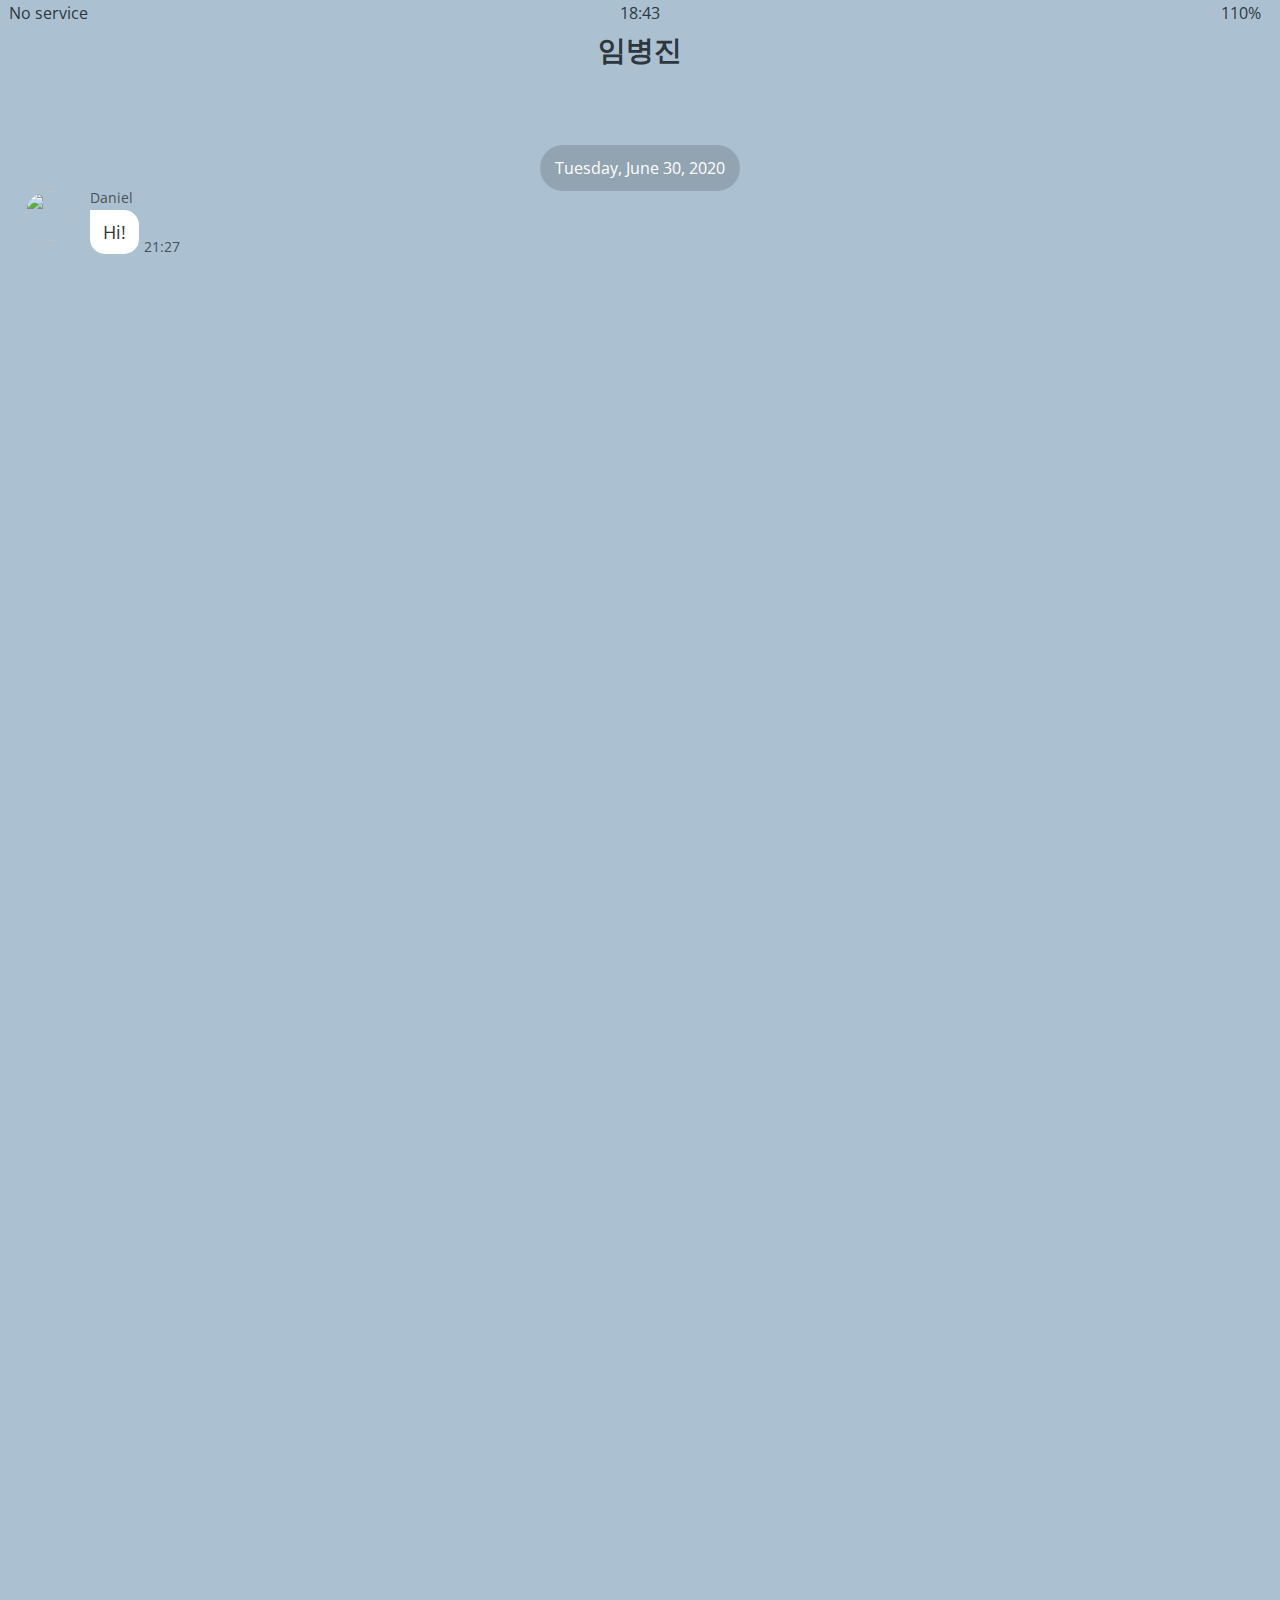
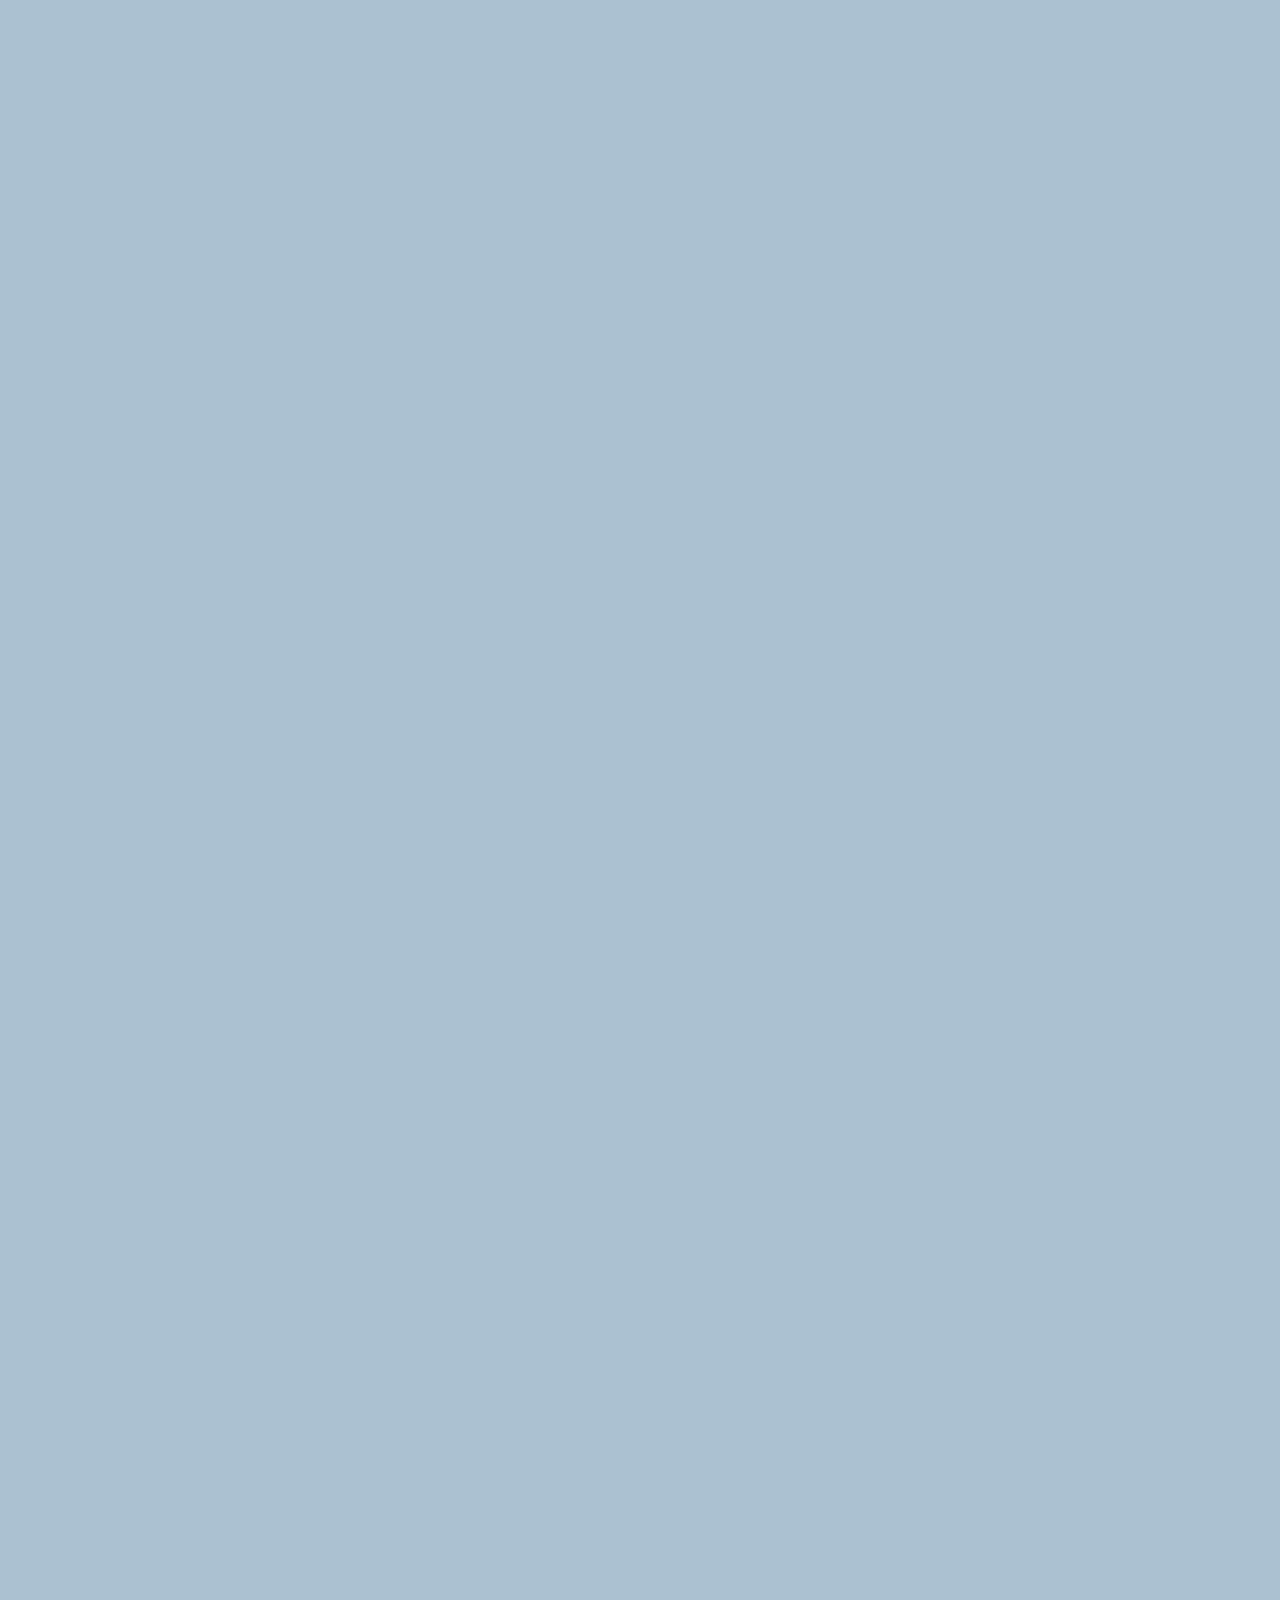
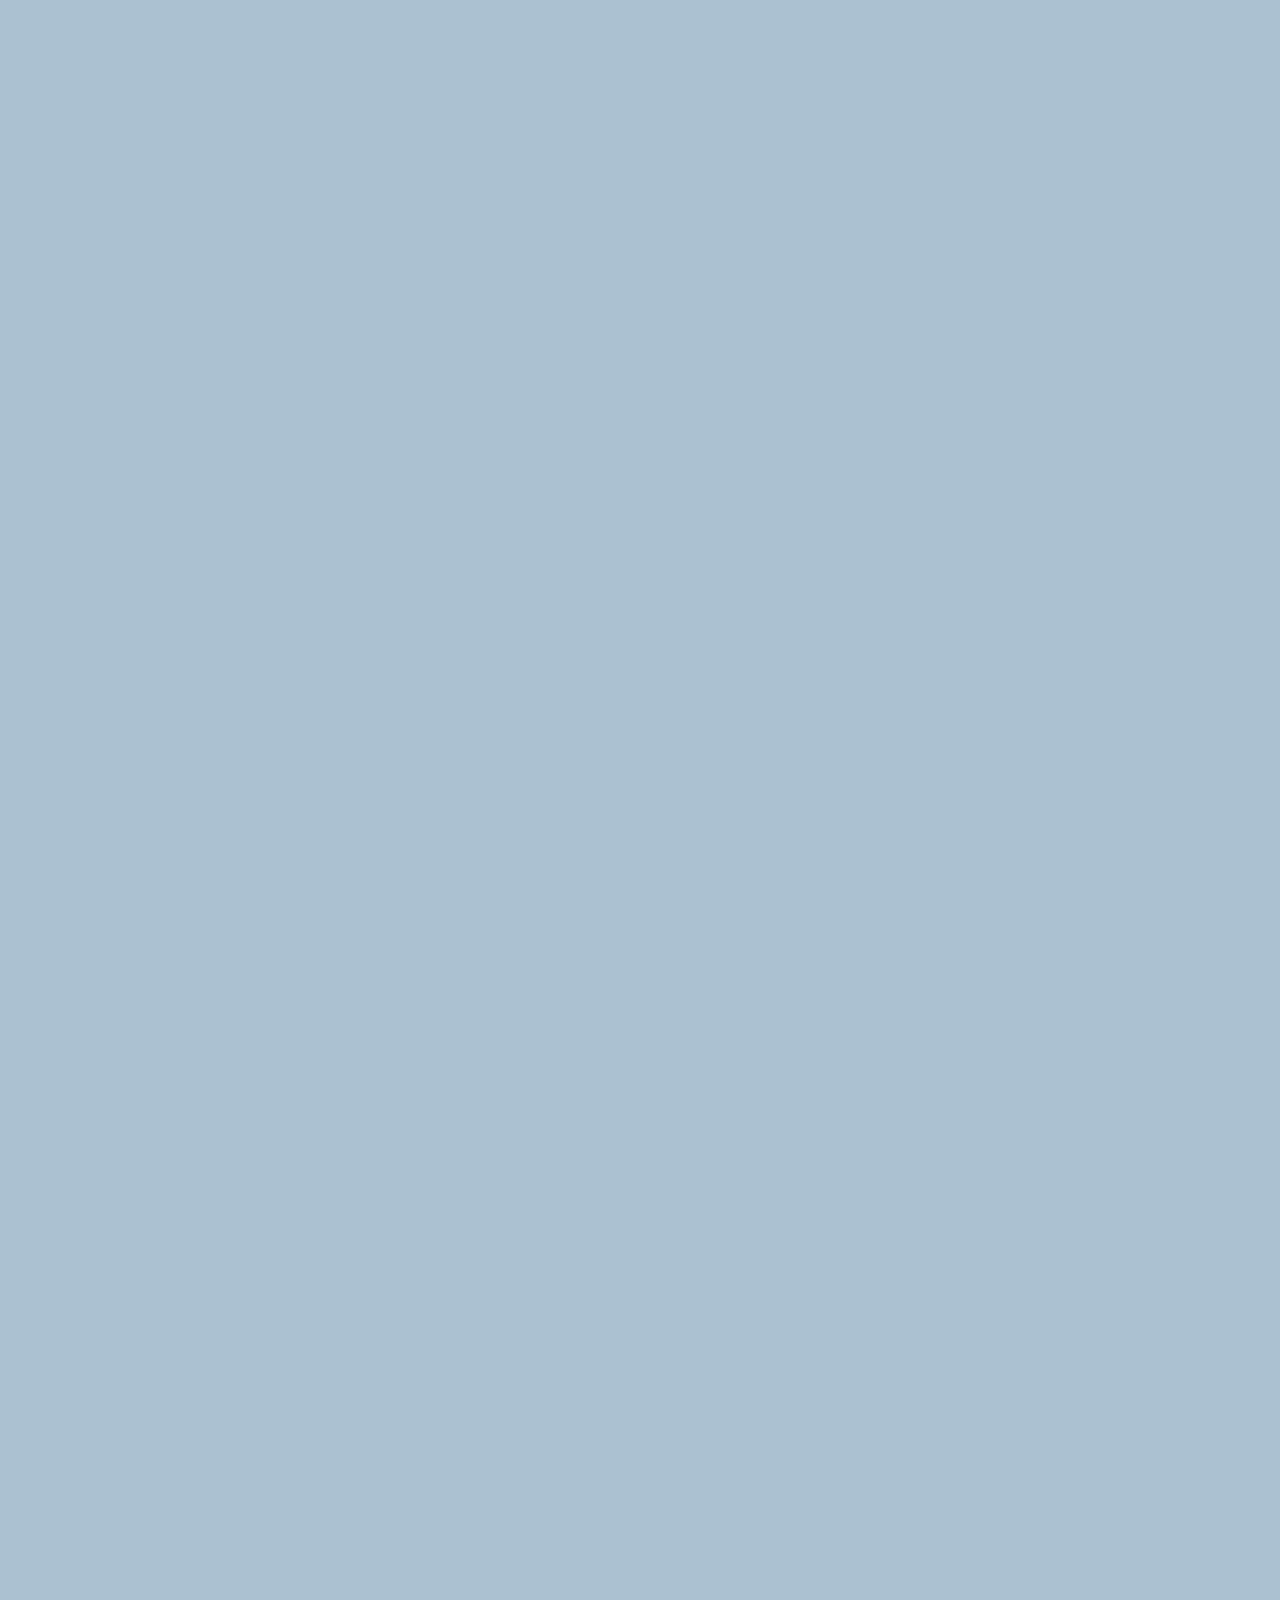
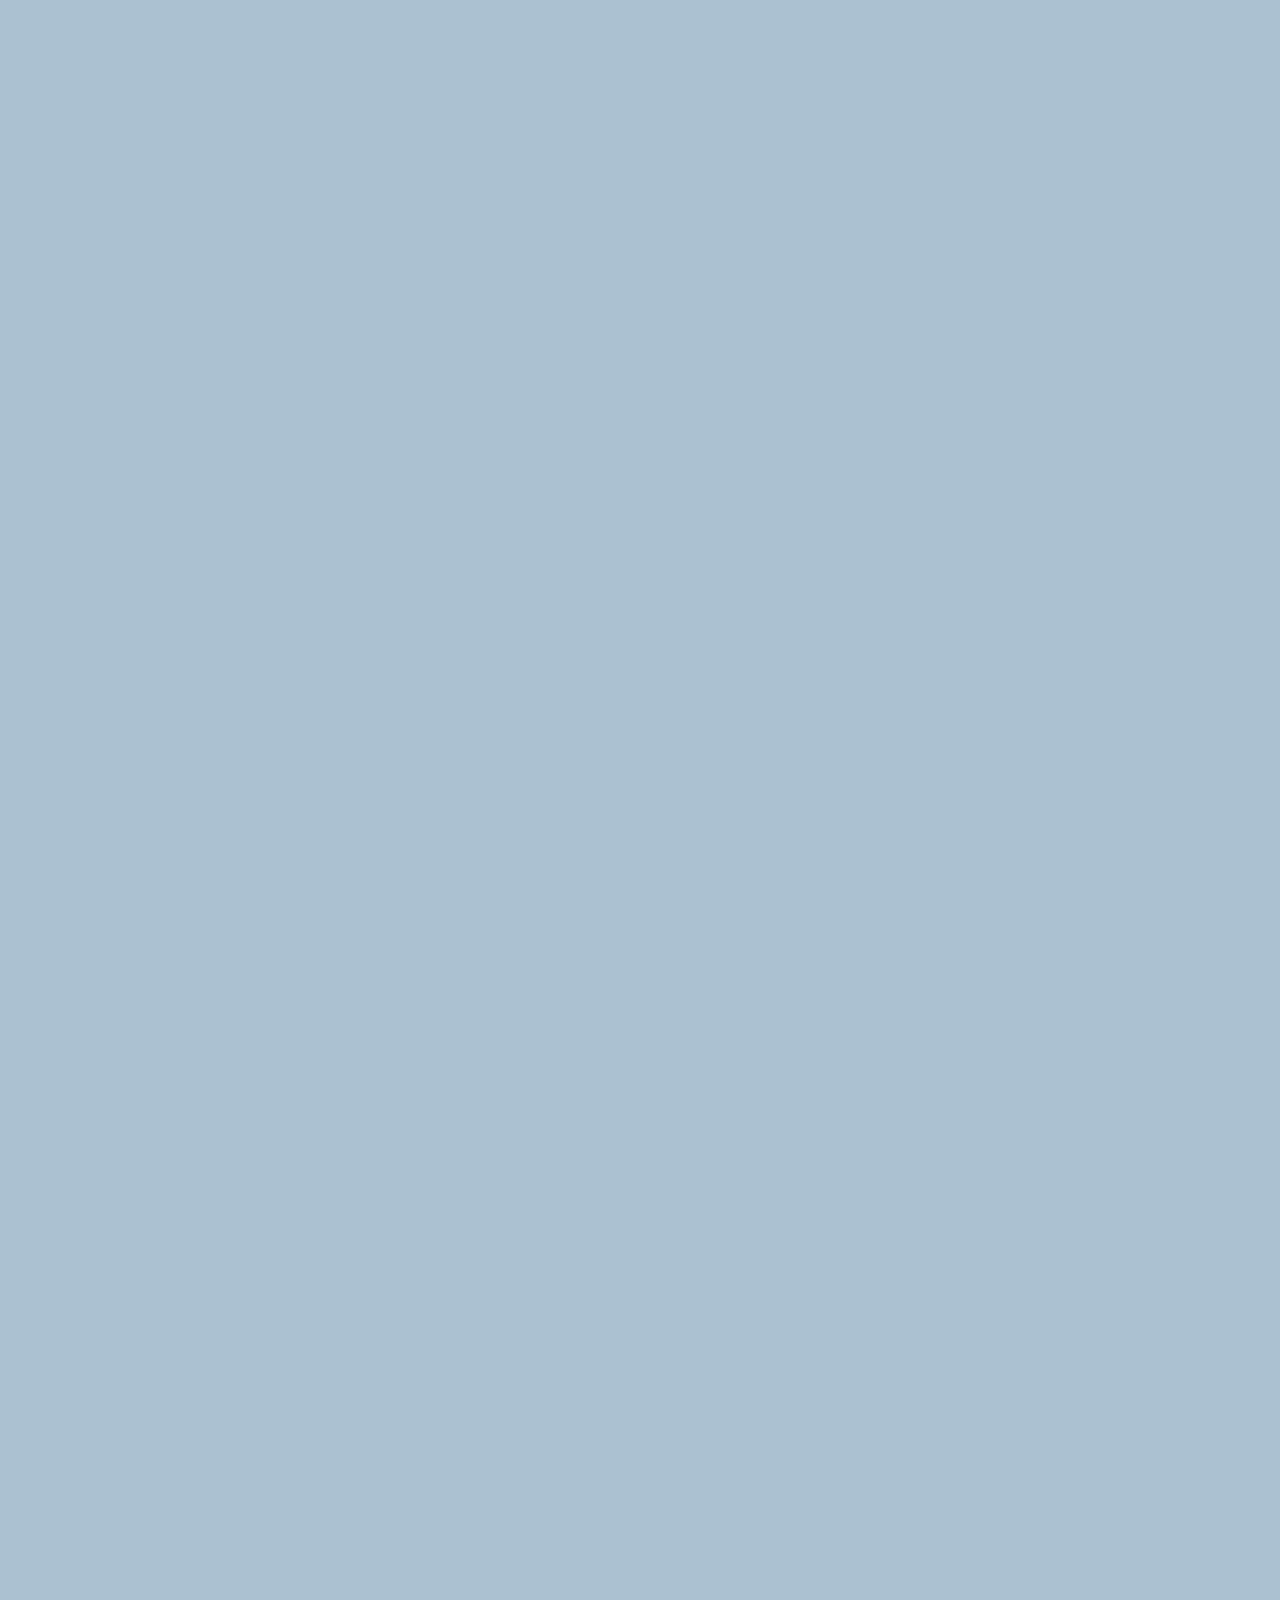
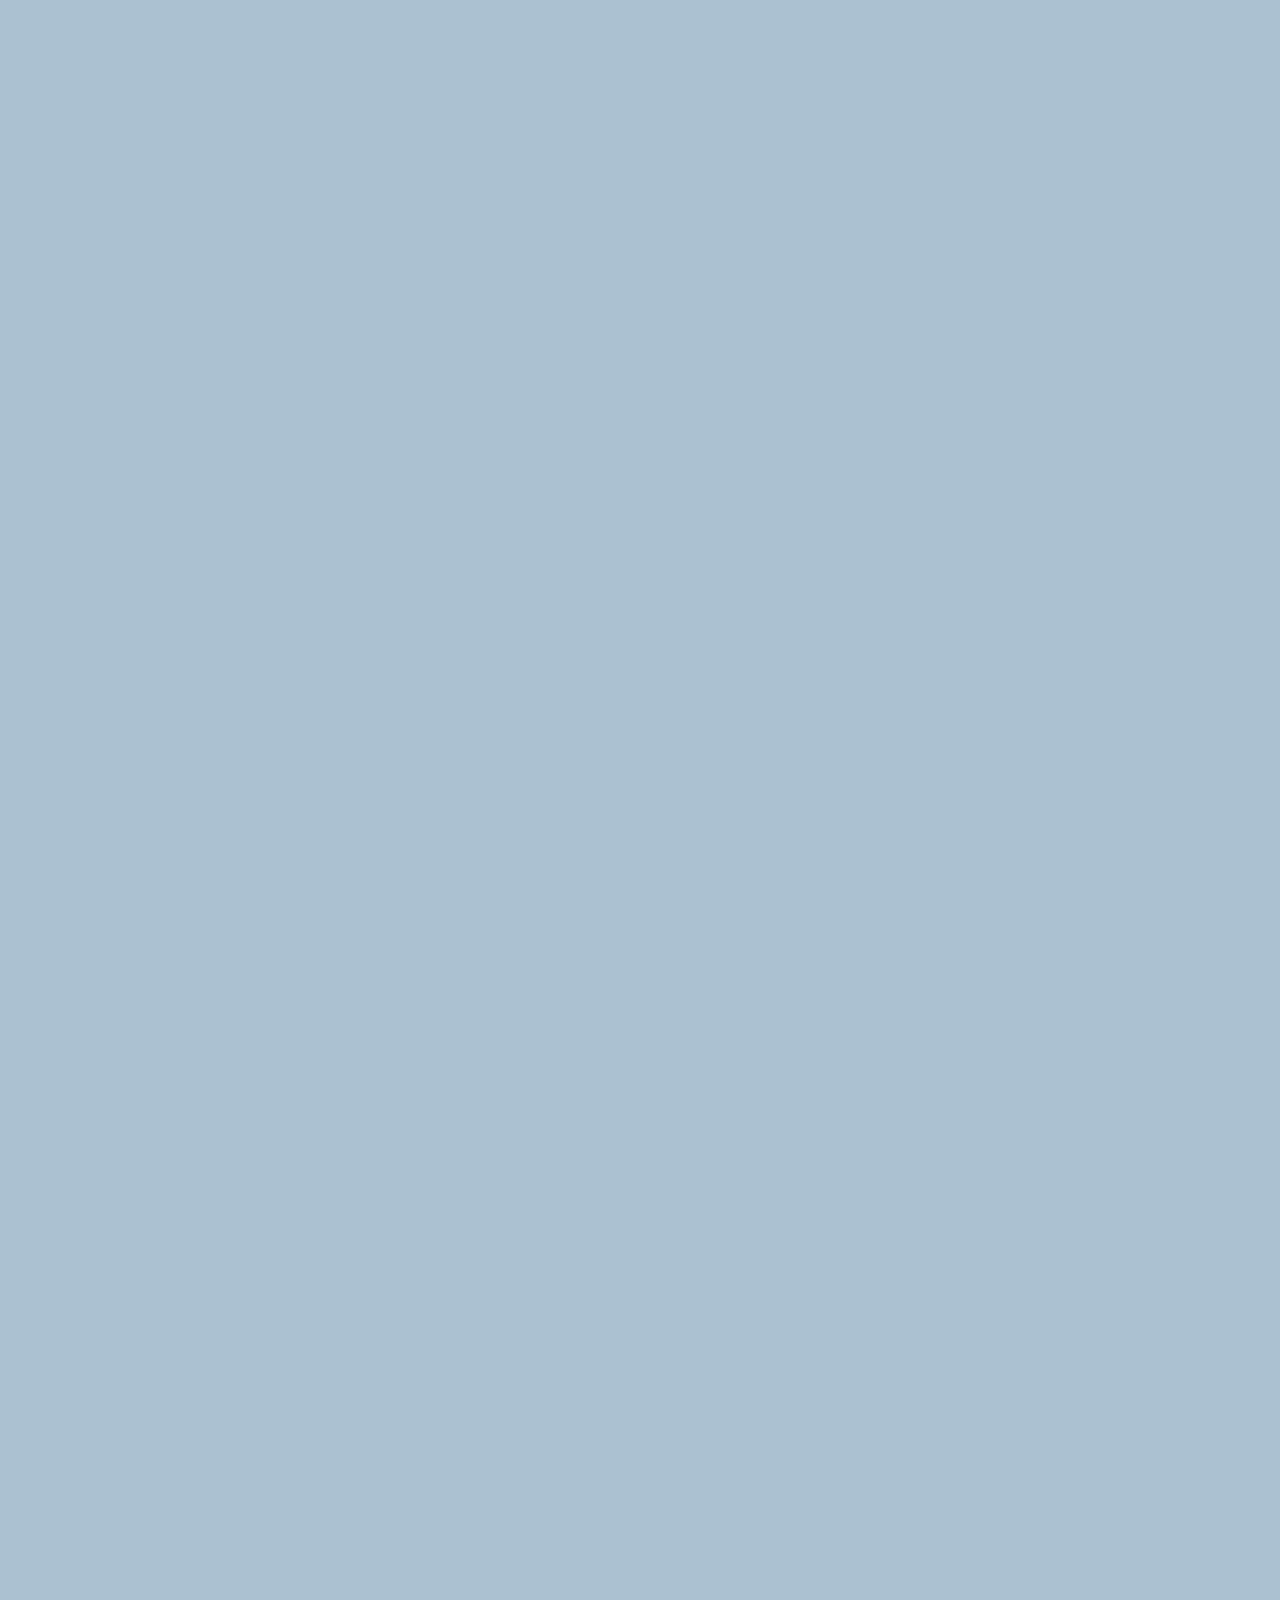
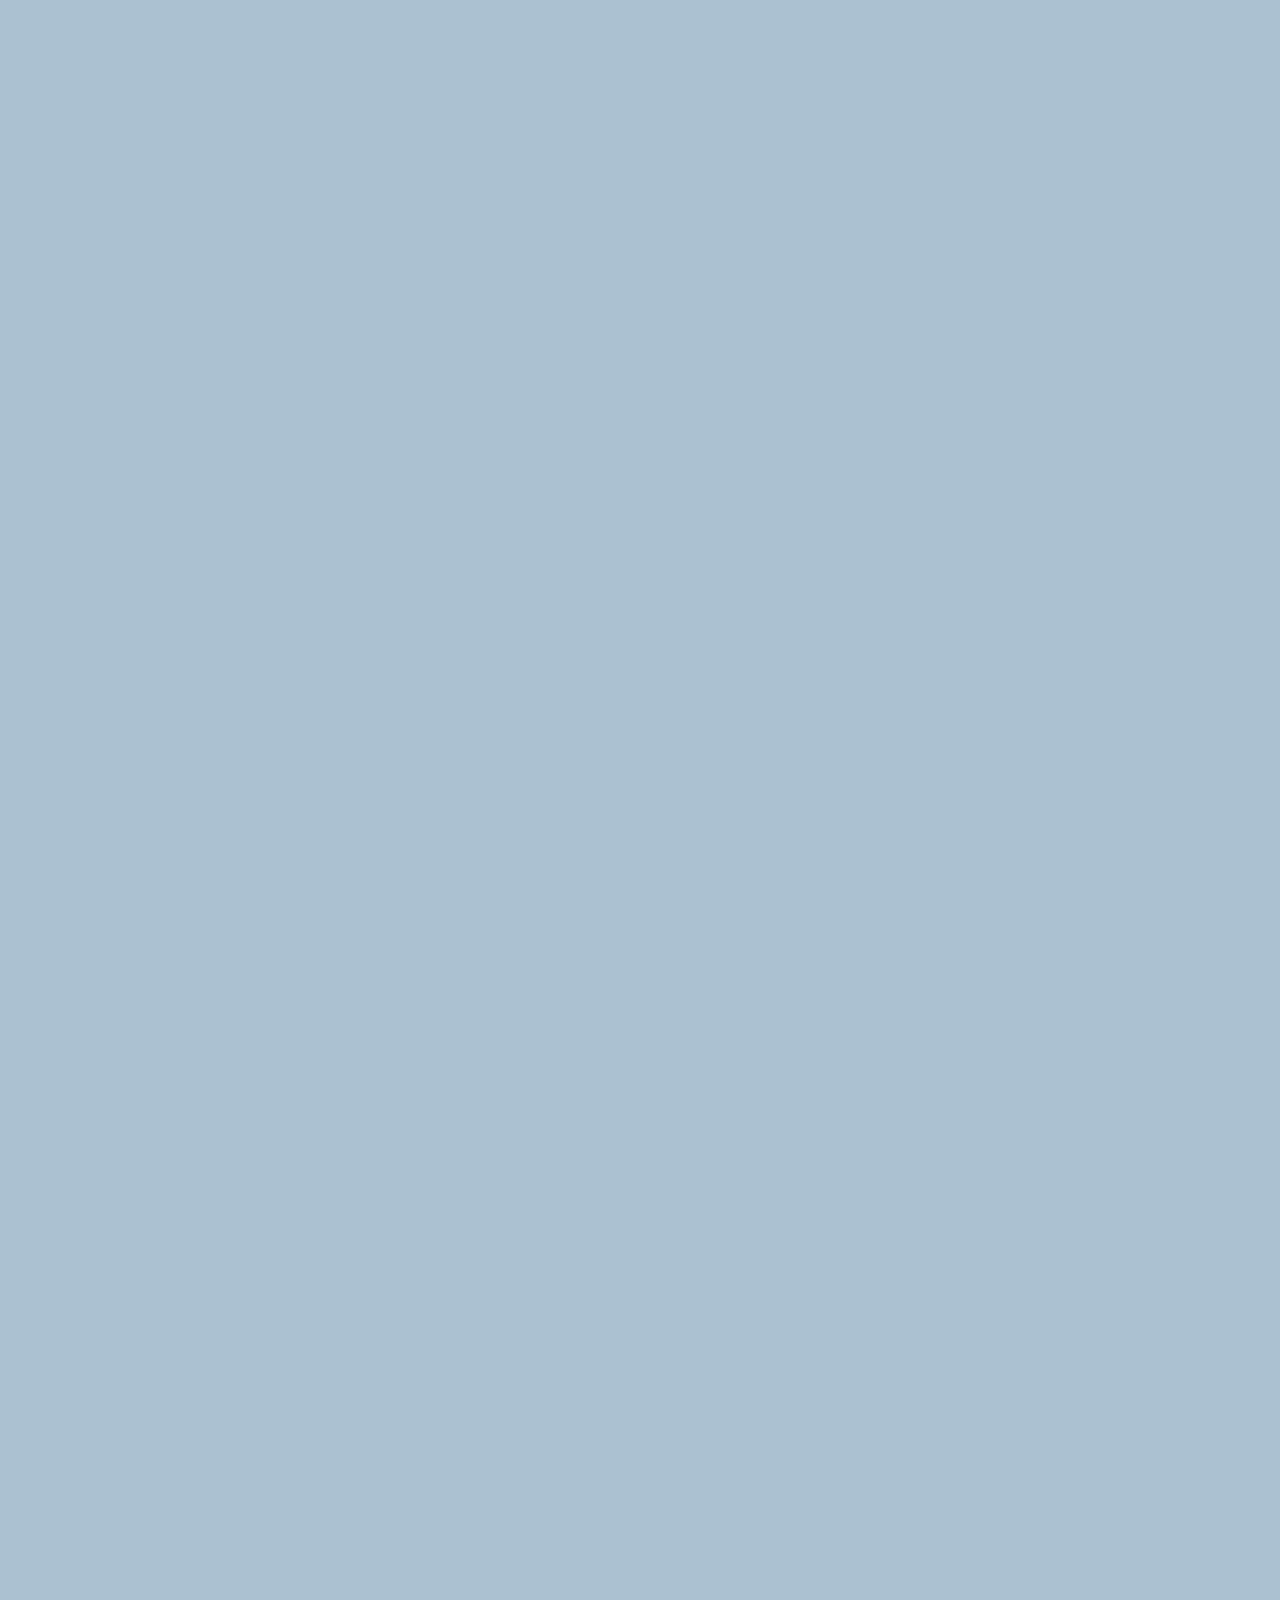
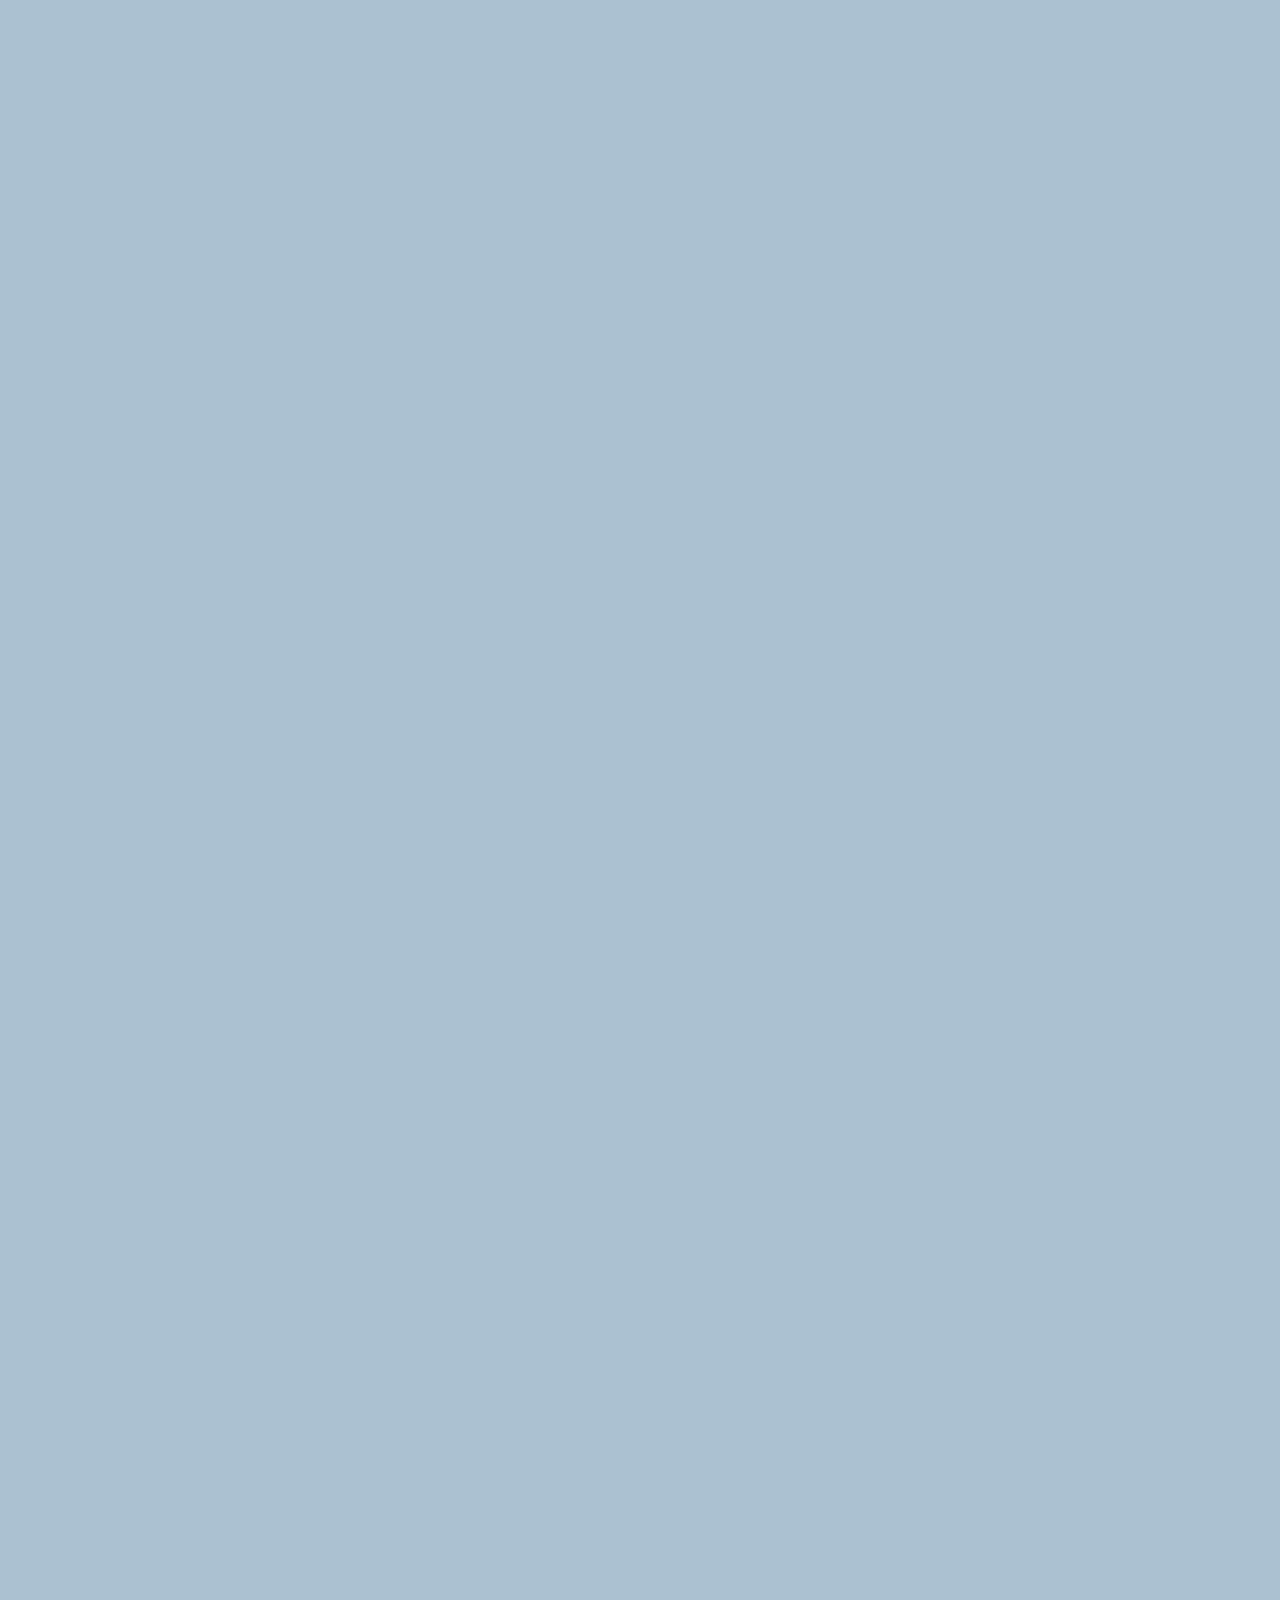
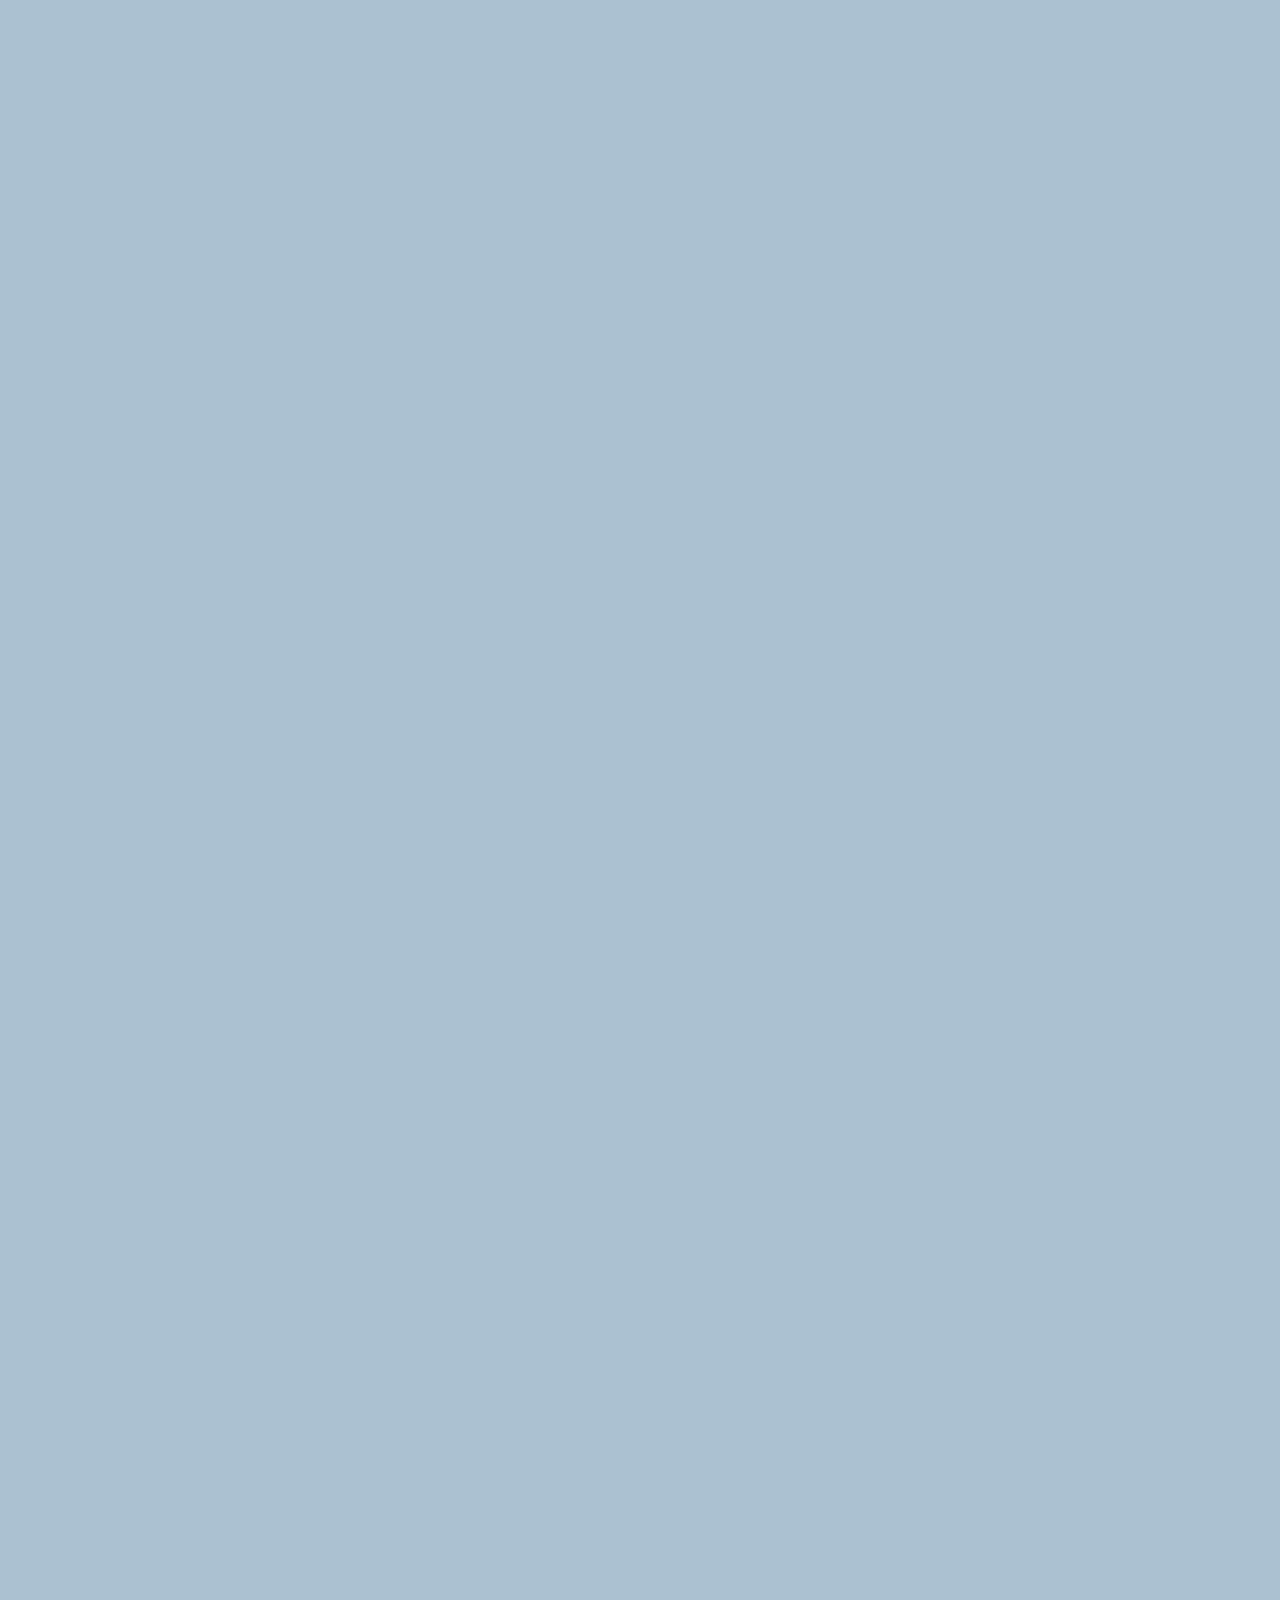
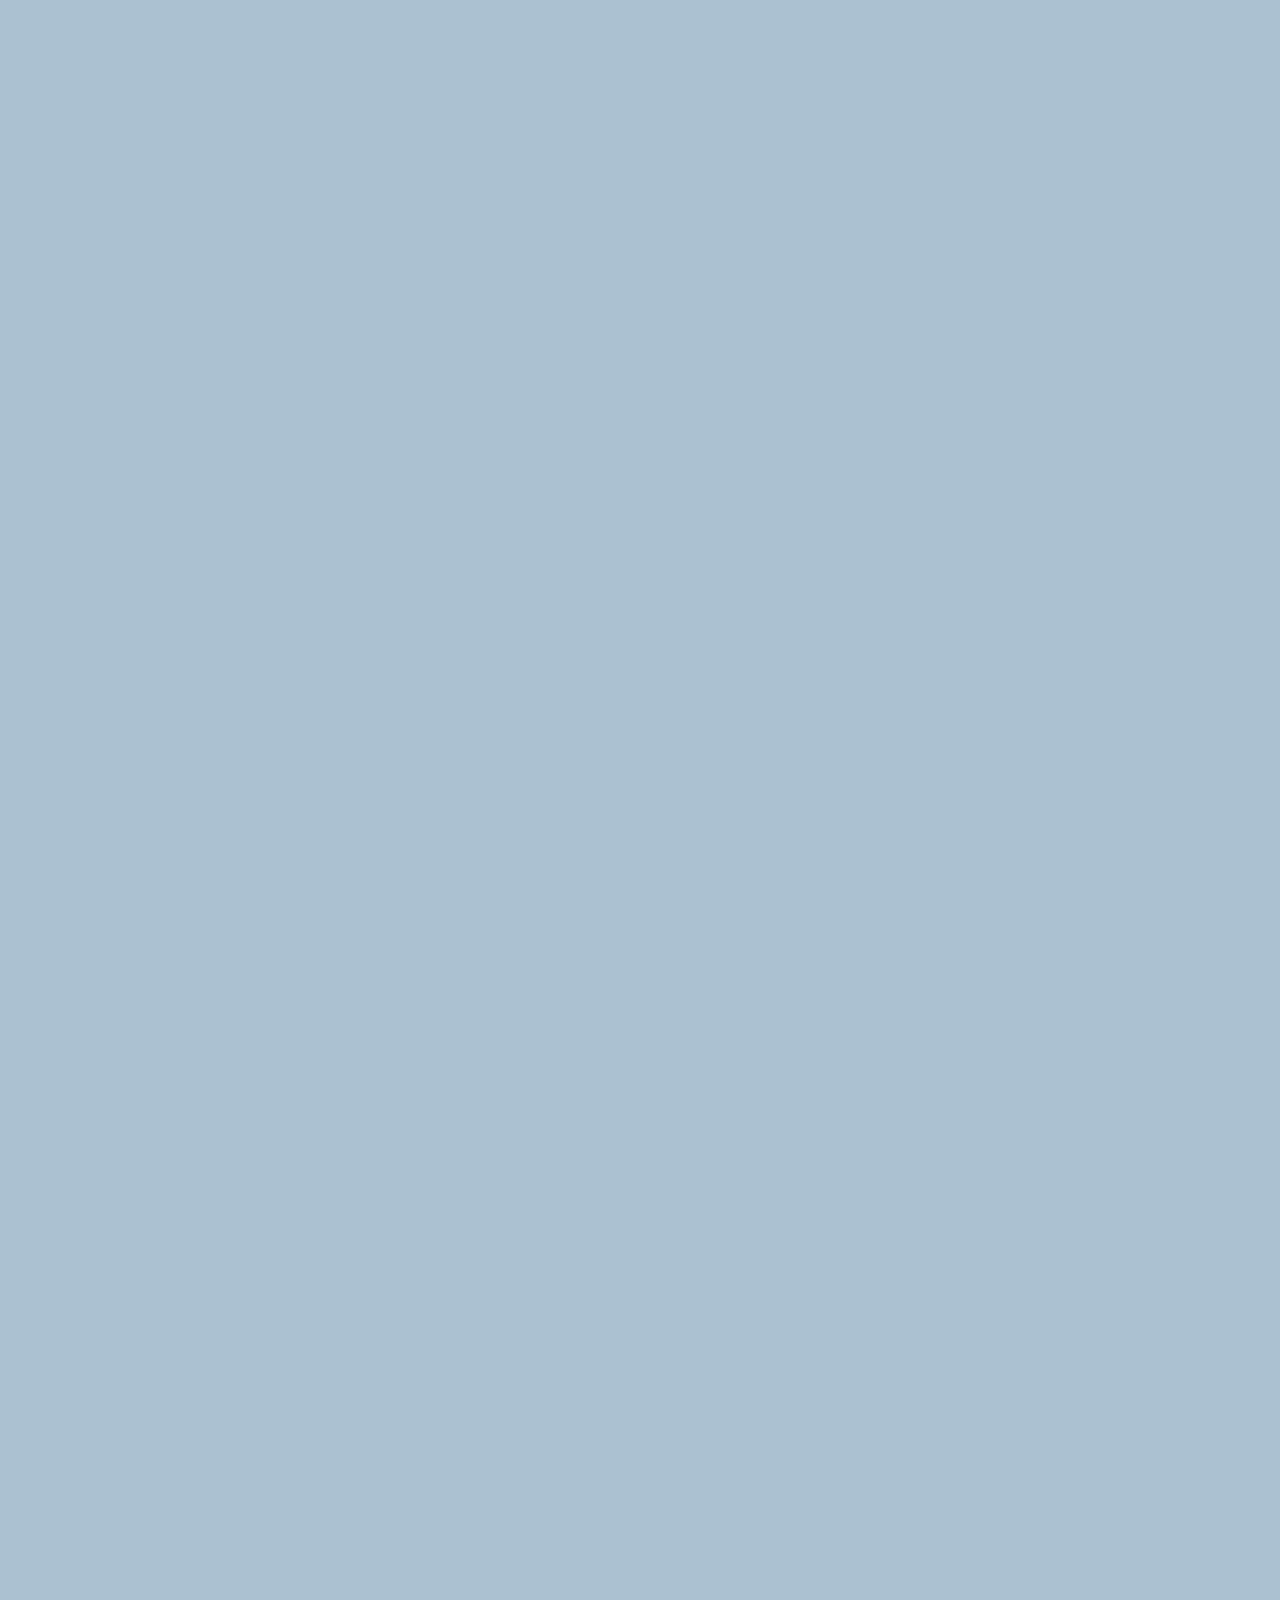
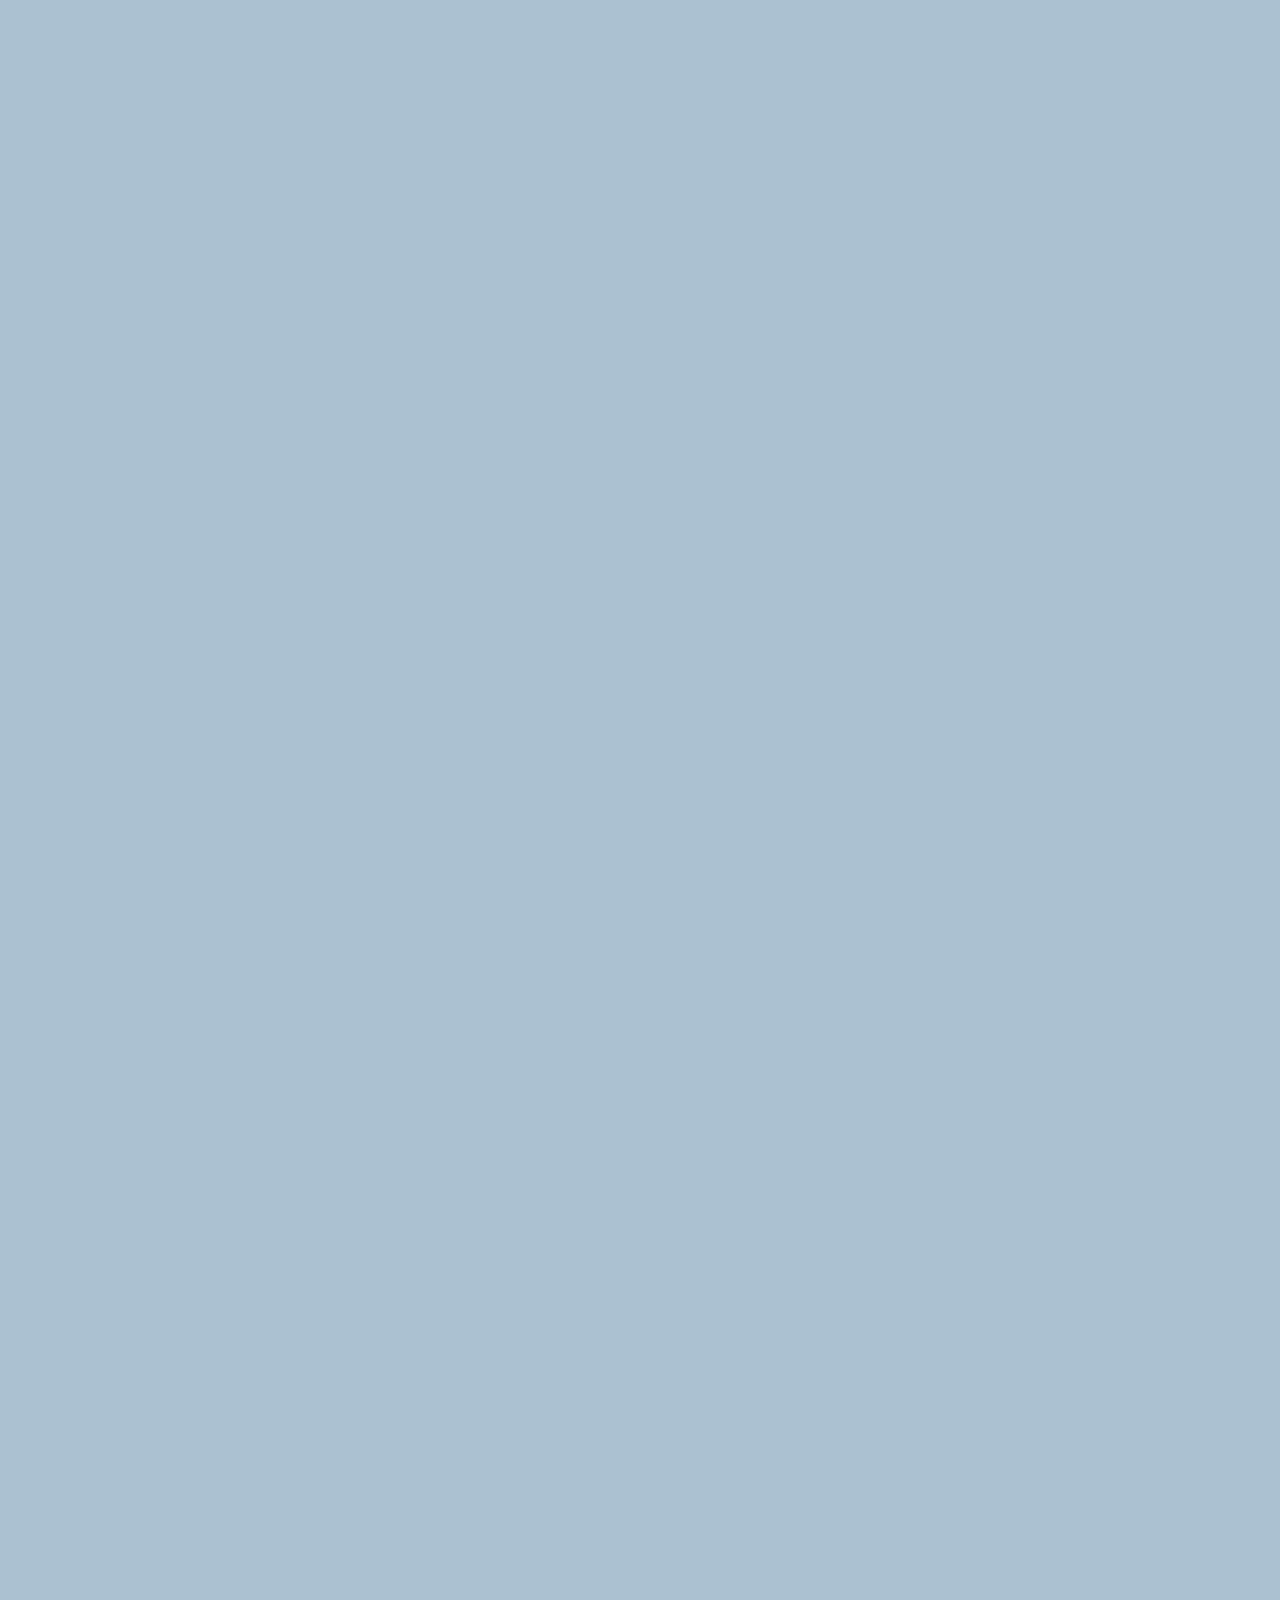
==== chat.html @ a96f5b2c "#6.31 Chat Screen p4" ====
<!DOCTYPE html>
<html lang="en">
<head>
  <link rel="stylesheet" href="css/styles.css">
  <meta charset="UTF-8">
  <meta name="viewport" content="width=device-width, initial-scale=1.0">
  <title>Chat w/ Daniel - Kokoa Clone</title>
</head>
<body id="chat-screen">
  <div class="status-bar">
    <div class="status-bar__column">
      <span>No service</span>
      <i class="fas fa-wifi"></i>
    </div>
    <div class="status-bar__column">
      <span>18:43</span>
    </div>
    <div class="status-bar__column">
      <span>110%</span>
      <i class="fas fa-battery-full fa-lg"></i>
      <i class="fas fa-bolt"></i>
    </div>
  </div>
  <header class="alt-header">
    <div class="alt-header__column">
      <a href="chats.html">
        <i class="fas fa-angle-left fa-3x"></i>
      </a>
    </div>
    <div class="alt-header__column">
      <h1 class="alt-header__title">임병진</h1>
    </div>
    <div class="alt-header__column">
      <span><i class="fas fa-search fa-lg"></i></span>
      <span><i class="fas fa-bars fa-lg"></i></span>
    </div>
  </header>

  <main class="main-screen main-chat">

    <div class="chat__timestamp">
      Tuesday, June 30, 2020
    </div>

    <div class="message-row">
      <img src="https://avatars3.githubusercontent.com/u/69725808?s=120&v=4" />
      <div class="message-row__content">
        <span class="message__author">Daniel</span>
        <div class="message__info">
          <span class="message__bubble">Hi!</span>
          <span class="message__time">21:27</span>
        </div>
      </div>
    </div>

  </main>


  <script src="https://kit.fontawesome.com/3f7065ea74.js" crossorigin="anonymous"></script>
</body>
</html>
---- css/styles.css ----
@import url("https://fonts.googleapis.com/css2?family=Open+Sans:wght@400;600&display=swap");

@import "reset.css";
@import "variables.css";

/* Components */
@import "components/status-bar.css";
@import "components/nav-bar.css";
@import "components/screen-header.css";
@import "components/alt-screen-header.css";
@import "components/user-components.css";
@import "components/badge.css";
@import "components/icon-row.css";

/* Screens */
@import "screens/login.css";
@import "screens/friends.css";
@import "screens/find.css";
@import "screens/more.css";
@import "screens/settings.css";
@import "screens/chat.css";

body {
  color: #2e363e;
  font-family: "Open Sans", sans-serif;
  padding-top: 25px;
}

.main-screen {
  padding: 0px var(--horizontal-space);
}
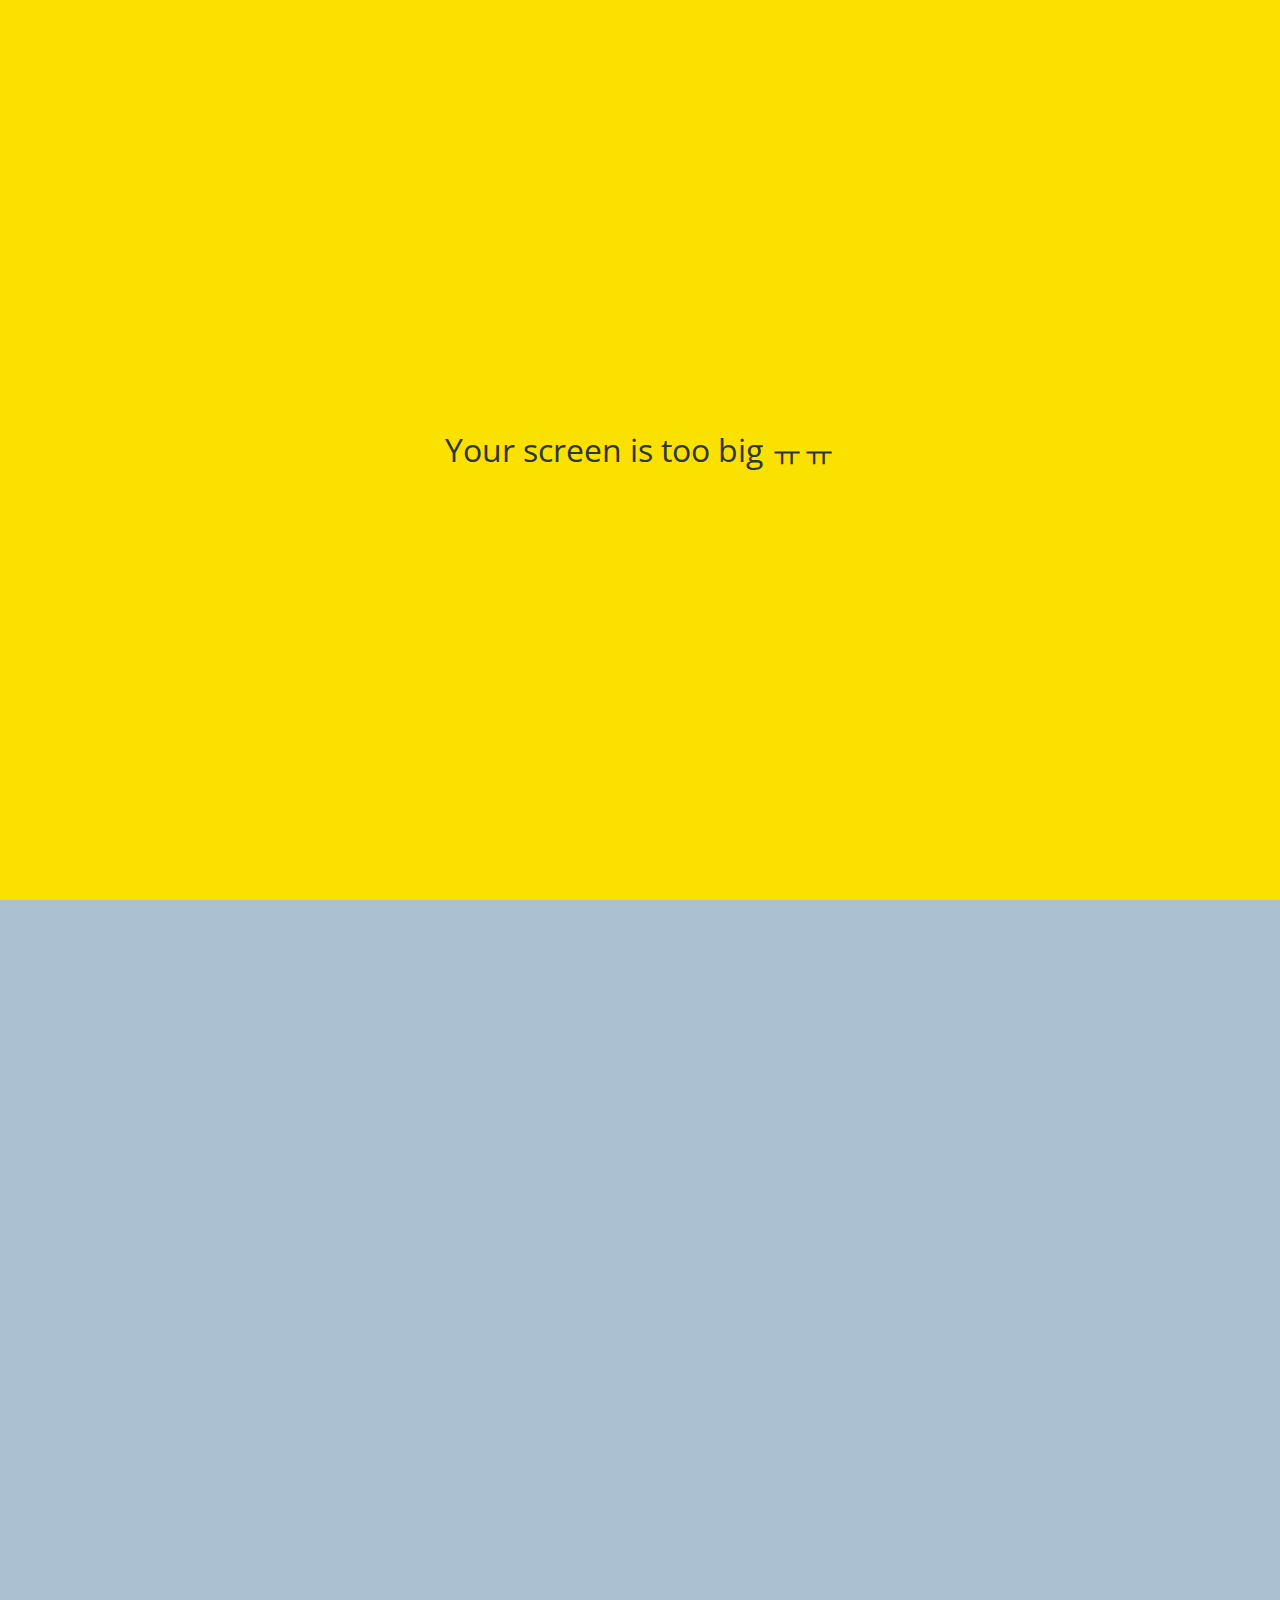
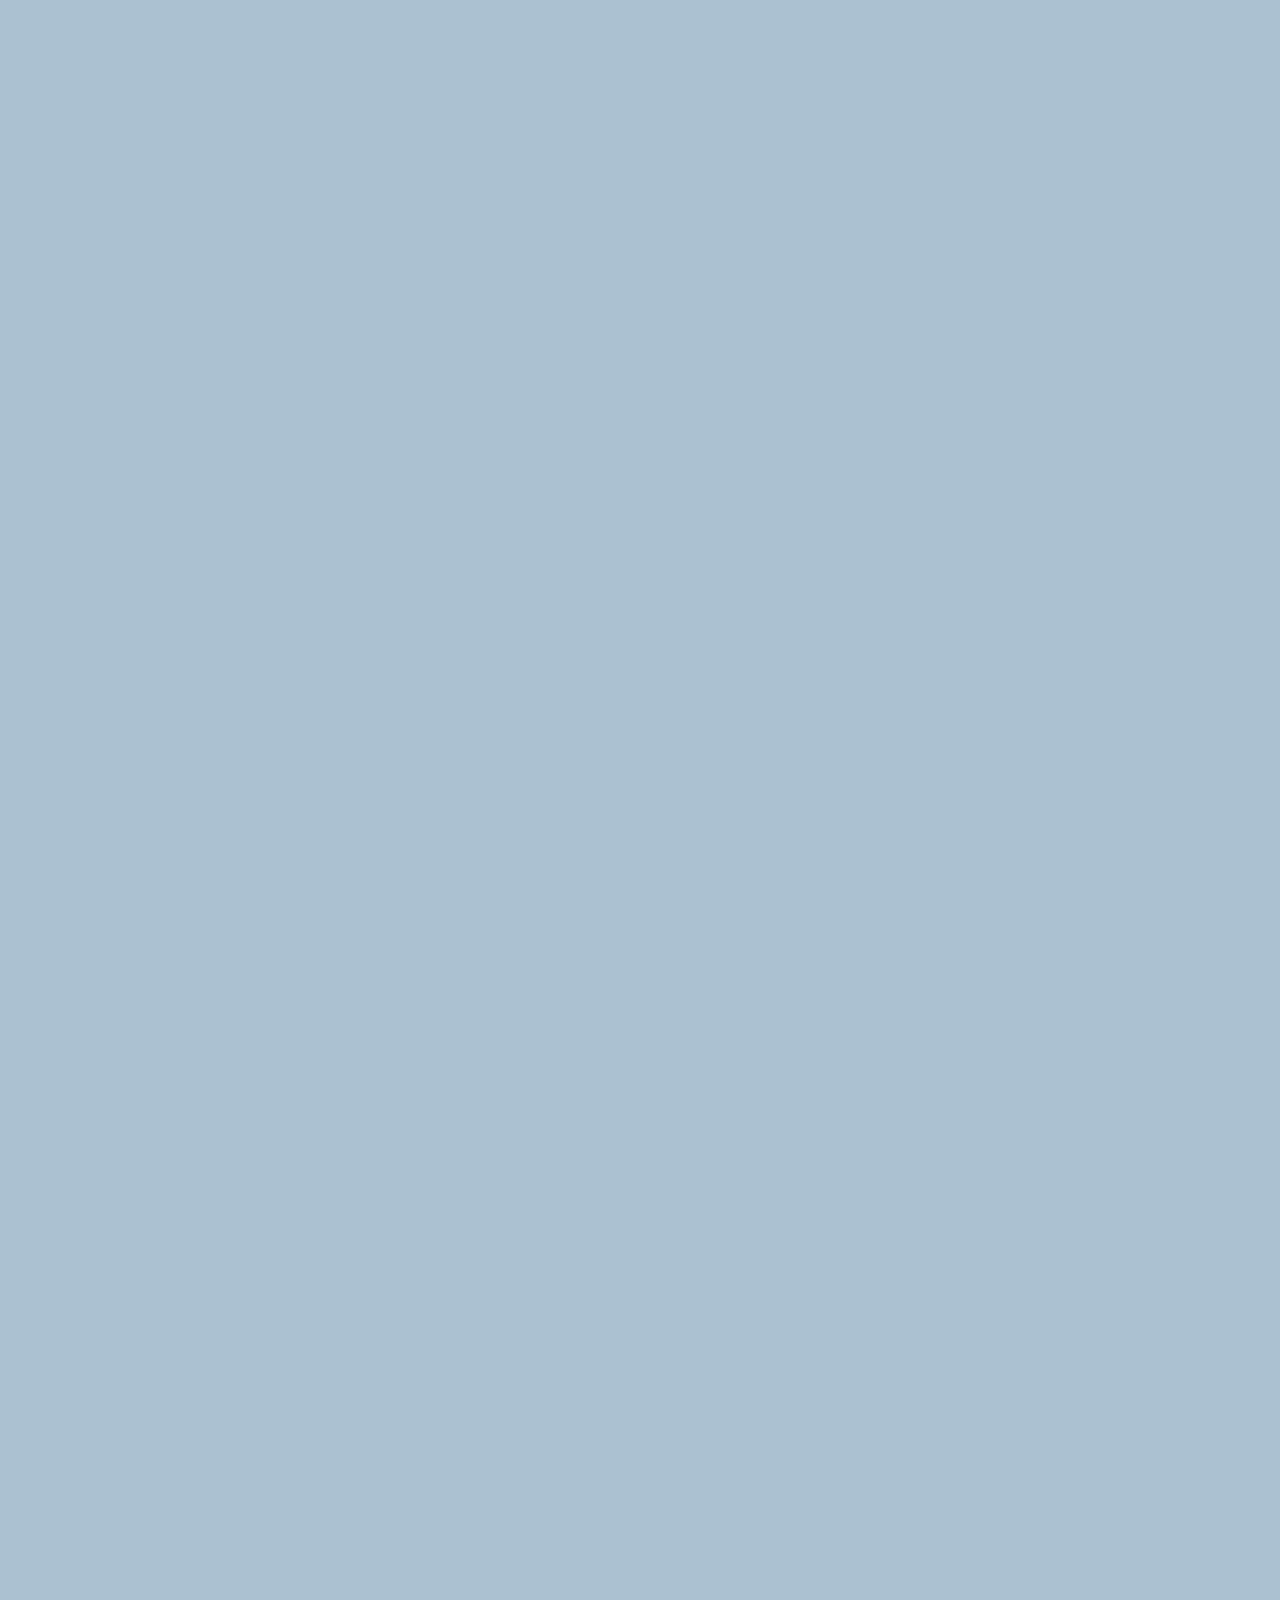
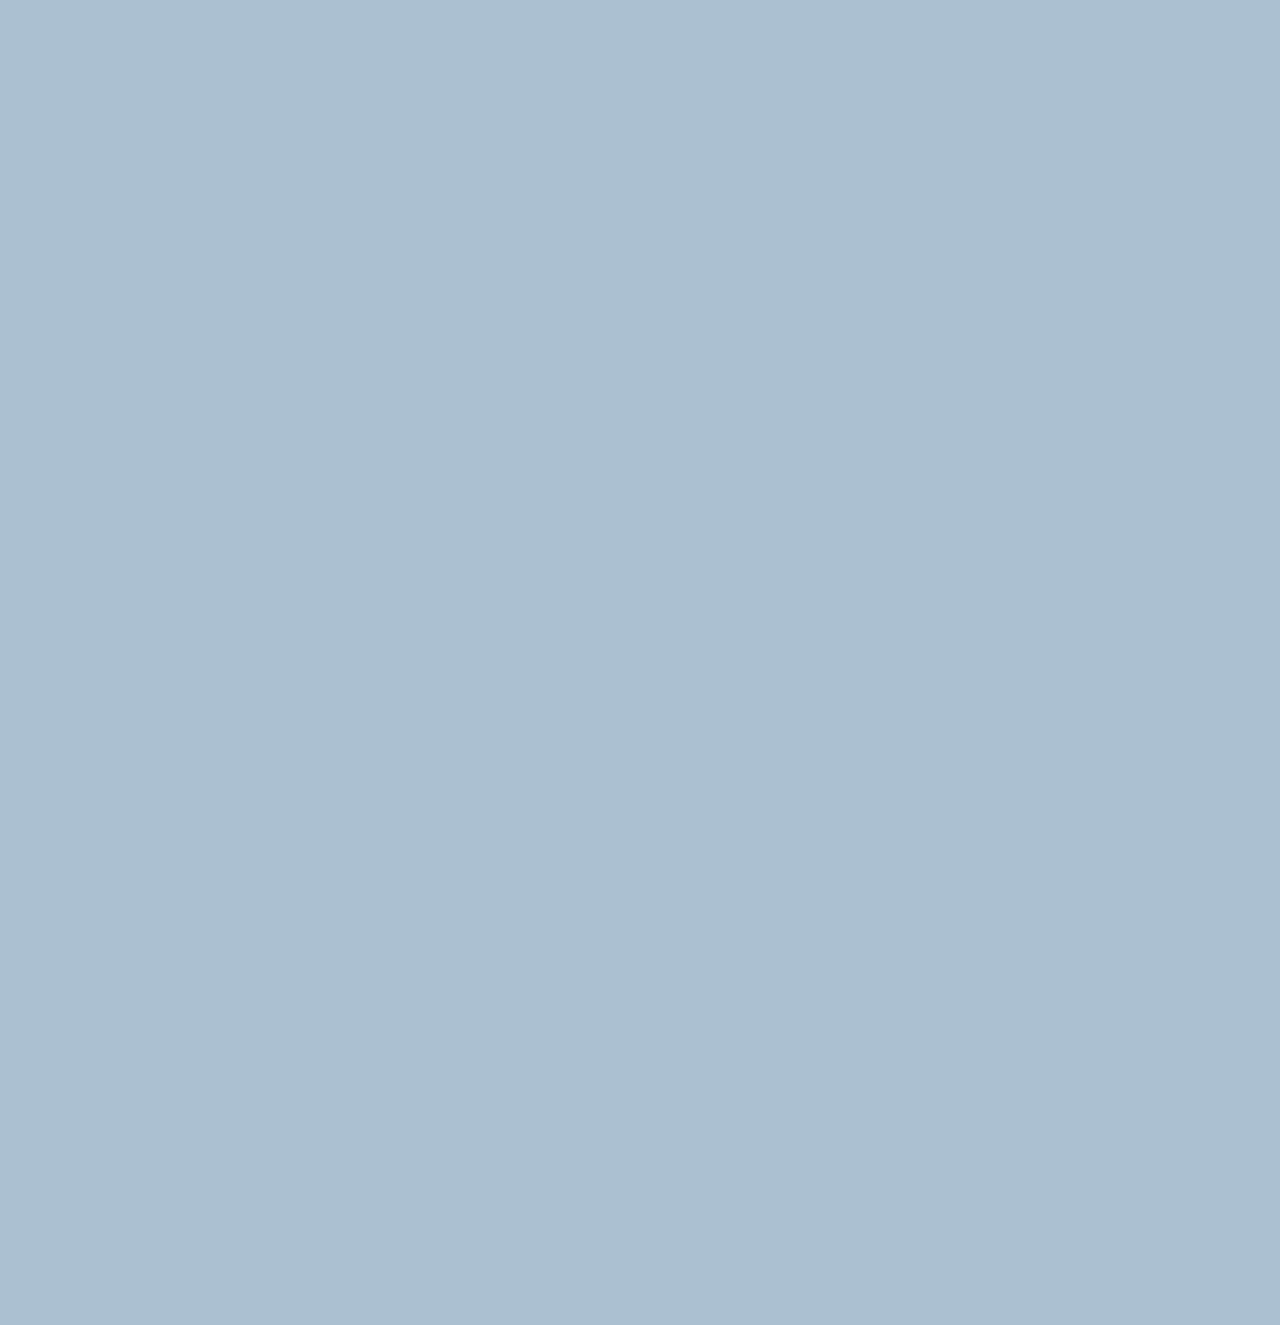
==== commit 2fa0d6c1: "kokoa clone last" ====
--- a/chat.html
+++ b/chat.html
@@ -37,7 +37,6 @@
   </header>
 
   <main class="main-screen main-chat">
-
     <div class="chat__timestamp">
       Tuesday, June 30, 2020
     </div>
@@ -53,7 +52,32 @@
       </div>
     </div>
 
+    <div class="message-row message-row--own">
+      <div class="message-row__content">
+        <div class="message__info">
+          <span class="message__bubble">Hi nice to meet you!</span>
+          <span class="message__time">21:27</span>
+        </div>
+      </div>
+    </div>
   </main>
+
+  <form class="reply">
+    <div class="reply__column">
+      <i class="far fa-plus-square fa-lg"></i>
+    </div>
+    <div class="reply__column">
+      <input type="text" placeholder="Write amessage..." />
+      <i class="far fa-smile-wink fa-lg"></i>
+      <button>
+        <i class="fas fa-arrow-up"></i>
+      </button>
+    </div>
+  </form>
+
+  <div id="no-mobile">
+    <span>Your screen is too big ㅠㅠ</span>
+  </div>
 
 
   <script src="https://kit.fontawesome.com/3f7065ea74.js" crossorigin="anonymous"></script>
--- a/css/styles.css
+++ b/css/styles.css
@@ -11,6 +11,7 @@
 @import "components/user-components.css";
 @import "components/badge.css";
 @import "components/icon-row.css";
+@import "components/no-mobile.css";
 
 /* Screens */
 @import "screens/login.css";
